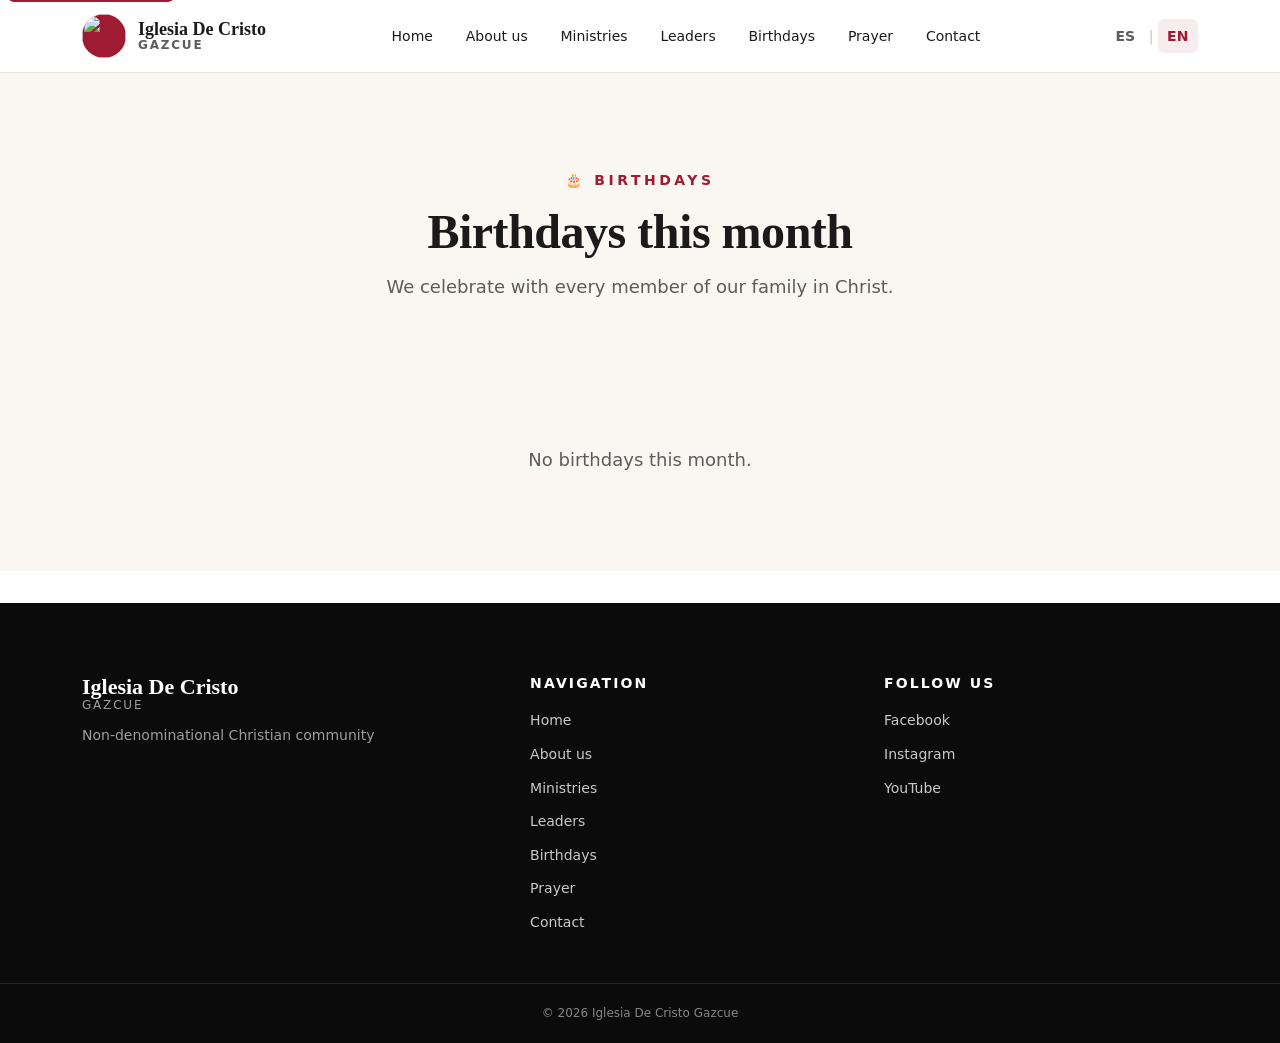
==== cumpleanos.html @ 8c30a108 "feat+fix: index simplificado con versículo, oración y encuentro; páginas nosotros y cumpleaños; camp" ====
<!DOCTYPE html>
<html lang="es">
<head>
  <meta charset="UTF-8">
  <meta name="viewport" content="width=device-width, initial-scale=1.0">
  <meta name="description" content="Cumpleaños del mes en la Iglesia De Cristo Gazcue.">
  <meta name="theme-color" content="#9E1B32">
  <meta name="referrer" content="strict-origin-when-cross-origin">
  <meta http-equiv="Content-Security-Policy" content="default-src 'self'; script-src 'self' https://identity.netlify.com; style-src 'self' https://fonts.googleapis.com; font-src 'self' https://fonts.gstatic.com; img-src 'self' data: https://www.gravatar.com; frame-src https://www.google.com; connect-src 'self' https://api.github.com https://raw.githubusercontent.com https://identity.netlify.com; form-action 'self' mailto:; base-uri 'self'; object-src 'none'; upgrade-insecure-requests">
  <meta name="robots" content="noindex, nofollow">

  <meta property="og:title" content="Cumpleaños del mes — Iglesia De Cristo Gazcue">
  <meta property="og:description" content="Celebramos con cada miembro de nuestra familia en Cristo.">
  <meta property="og:type" content="website">
  <meta property="og:locale" content="es_DO">

  <title>Cumpleaños del mes — Iglesia De Cristo Gazcue</title>

  <link rel="preconnect" href="https://fonts.googleapis.com">
  <link rel="preconnect" href="https://fonts.gstatic.com" crossorigin>
  <link rel="stylesheet" href="https://fonts.googleapis.com/css2?family=Inter:wght@400;500;600;700&family=Playfair+Display:wght@600;700&display=swap">

  <link rel="stylesheet" href="assets/css/styles.css">
</head>
<body>
  <a class="skip-link" href="#main" data-i18n="a11y.skip">Saltar al contenido</a>

  <header class="site-header" id="site-header">
    <div class="container header-inner">
      <a href="index.html" class="brand" aria-label="Iglesia De Cristo Gazcue — Inicio">
        <img src="assets/img/logo.png" alt="" class="brand-logo" id="brand-logo">
        <span class="brand-text">
          <span class="brand-line">Iglesia De Cristo</span>
          <span class="brand-sub">Gazcue</span>
        </span>
      </a>

      <nav class="site-nav" id="site-nav" aria-label="Navegación principal">
        <ul class="nav-list">
          <li><a href="index.html" data-i18n="nav.home">Inicio</a></li>
          <li><a href="nosotros.html" data-i18n="nav.about">Conócenos</a></li>
          <li><a href="ministerios.html" data-i18n="nav.ministries">Ministerios</a></li>
          <li><a href="lideres.html" data-i18n="nav.leaders">Líderes</a></li>
          <li><a href="cumpleanos.html" data-i18n="nav.birthdays">Cumpleaños</a></li>
          <li><a href="oracion.html" data-i18n="nav.prayer">Oración</a></li>
          <li><a href="index.html#contacto" data-i18n="nav.contact">Contacto</a></li>
        </ul>
      </nav>

      <div class="header-actions">
        <div class="lang-toggle" role="group" aria-label="Idioma">
          <button type="button" class="lang-btn is-active" data-lang="es" aria-pressed="true">ES</button>
          <span class="lang-sep" aria-hidden="true">|</span>
          <button type="button" class="lang-btn" data-lang="en" aria-pressed="false">EN</button>
        </div>
        <button class="nav-toggle" id="nav-toggle" aria-controls="site-nav" aria-expanded="false" aria-label="Abrir menú">
          <span></span><span></span><span></span>
        </button>
      </div>
    </div>
  </header>

  <main id="main">
    <section class="page-header bg-cream">
      <div class="container page-header-inner">
        <p class="page-eyebrow" data-i18n="cumpleanos.eyebrow">🎂 Cumpleaños</p>
        <h1 class="page-title" data-i18n="cumpleanos.title">Cumpleaños del mes</h1>
        <p class="page-subtitle" data-i18n="cumpleanos.lead">Celebramos con cada miembro de nuestra familia en Cristo.</p>
      </div>
    </section>

    <section class="page-body bg-cream">
      <div class="container">
        <div id="seccion-cumpleanos"></div>
      </div>
    </section>
  </main>

  <footer class="site-footer">
    <div class="container footer-inner">
      <div class="footer-brand">
        <span class="brand-text">
          <span class="brand-line">Iglesia De Cristo</span>
          <span class="brand-sub">Gazcue</span>
        </span>
        <p data-i18n="footer.tagline">Comunidad cristiana no denominacional</p>
      </div>
      <nav class="footer-nav" aria-label="Pie de página">
        <h4 data-i18n="footer.nav_title">Navegación</h4>
        <ul>
          <li><a href="index.html" data-i18n="nav.home">Inicio</a></li>
          <li><a href="nosotros.html" data-i18n="nav.about">Conócenos</a></li>
          <li><a href="ministerios.html" data-i18n="nav.ministries">Ministerios</a></li>
          <li><a href="lideres.html" data-i18n="nav.leaders">Líderes</a></li>
          <li><a href="cumpleanos.html" data-i18n="nav.birthdays">Cumpleaños</a></li>
          <li><a href="oracion.html" data-i18n="nav.prayer">Oración</a></li>
          <li><a href="index.html#contacto" data-i18n="nav.contact">Contacto</a></li>
        </ul>
      </nav>
      <div class="footer-social">
        <h4 data-i18n="footer.social_title">Síguenos</h4>
        <ul class="social-list">
          <li><a href="https://www.facebook.com/idcgazcue/" target="_blank" rel="noopener noreferrer" aria-label="Facebook">Facebook</a></li>
          <li><a href="https://www.instagram.com/idcgazcue/" target="_blank" rel="noopener noreferrer" aria-label="Instagram">Instagram</a></li>
          <li><a href="https://www.youtube.com/@iglesiadecristogazcue7163" target="_blank" rel="noopener noreferrer" aria-label="YouTube">YouTube</a></li>
        </ul>
      </div>
    </div>
    <div class="footer-bottom">
      <div class="container">
        <p>© <span id="year">2026</span> Iglesia De Cristo Gazcue</p>
      </div>
    </div>
  </footer>

  <script src="assets/js/i18n.js" defer></script>
  <script src="assets/js/main.js" defer></script>
  <script src="assets/js/contenido.js" defer></script>
  <script src="https://identity.netlify.com/v1/netlify-identity-widget.js"></script>
  <script src="assets/js/identity-init.js" defer></script>
</body>
</html>
---- assets/css/styles.css ----
/* ============================================================
   Iglesia De Cristo Gazcue — Hoja de estilos principal
   Paleta: borgoña corporativo + blanco + crema + grises
   Fuentes: Playfair Display (titulares) + Inter (cuerpo)
   ============================================================ */

/* -------- 1. Variables y tokens de diseño -------- */
:root {
  --color-primary: #9E1B32;
  --color-primary-dark: #7A1426;
  --color-primary-soft: rgba(158, 27, 50, 0.08);

  --color-bg: #FFFFFF;
  --color-bg-alt: #FAF6F1;
  --color-surface: #FFFFFF;

  --color-text: #1A1A1A;
  --color-text-muted: #5C5C5C;
  --color-border: #E8E2DB;
  --color-border-strong: #C9BFB3;

  --color-black: #0B0B0B;
  --color-white: #FFFFFF;

  --font-serif: "Playfair Display", Georgia, "Times New Roman", serif;
  --font-sans: "Inter", system-ui, -apple-system, Segoe UI, Roboto, Helvetica, Arial, sans-serif;

  --fs-xxs: 0.75rem;
  --fs-xs: 0.875rem;
  --fs-sm: 1rem;
  --fs-md: 1.125rem;
  --fs-lg: 1.375rem;
  --fs-xl: 1.75rem;
  --fs-2xl: 2.25rem;
  --fs-3xl: 3rem;
  --fs-4xl: 3.75rem;

  --radius-sm: 6px;
  --radius-md: 12px;
  --radius-lg: 20px;
  --radius-pill: 999px;

  --shadow-sm: 0 1px 2px rgba(0,0,0,0.05);
  --shadow-md: 0 10px 30px rgba(0,0,0,0.08);
  --shadow-lg: 0 20px 60px rgba(0,0,0,0.12);

  --transition: 200ms ease;

  --container-max: 1180px;
  --header-height: 72px;
}

/* -------- 2. Reset y base -------- */
*,
*::before,
*::after { box-sizing: border-box; }

html {
  scroll-behavior: smooth;
  scroll-padding-top: var(--header-height);
  -webkit-text-size-adjust: 100%;
}

body {
  margin: 0;
  font-family: var(--font-sans);
  font-size: var(--fs-sm);
  line-height: 1.6;
  color: var(--color-text);
  background: var(--color-bg);
  -webkit-font-smoothing: antialiased;
  -moz-osx-font-smoothing: grayscale;
}

img, picture, video, iframe, svg {
  max-width: 100%;
  display: block;
}

a {
  color: var(--color-primary);
  text-decoration: none;
  transition: color var(--transition);
}
a:hover { color: var(--color-primary-dark); }

button {
  font: inherit;
  cursor: pointer;
  background: none;
  border: 0;
  color: inherit;
}

h1, h2, h3, h4 {
  font-family: var(--font-serif);
  font-weight: 700;
  line-height: 1.2;
  margin: 0 0 0.5em;
  letter-spacing: -0.01em;
}

p { margin: 0 0 1em; }

:focus-visible {
  outline: 3px solid var(--color-primary);
  outline-offset: 2px;
  border-radius: 4px;
}

/* Skip link accesible */
.skip-link {
  position: absolute;
  top: -40px;
  left: 8px;
  background: var(--color-primary);
  color: var(--color-white);
  padding: 8px 14px;
  z-index: 100;
  border-radius: var(--radius-sm);
  font-weight: 600;
}
.skip-link:focus { top: 8px; color: var(--color-white); }

/* -------- 3. Utilidades -------- */
.container {
  width: 100%;
  max-width: var(--container-max);
  margin-inline: auto;
  padding-inline: clamp(1rem, 4vw, 2rem);
}

.btn {
  display: inline-flex;
  align-items: center;
  justify-content: center;
  gap: 0.5rem;
  padding: 0.875rem 1.75rem;
  border-radius: var(--radius-pill);
  font-family: var(--font-sans);
  font-weight: 600;
  font-size: var(--fs-sm);
  text-align: center;
  line-height: 1;
  transition: transform var(--transition), background var(--transition), color var(--transition), box-shadow var(--transition);
  border: 2px solid transparent;
  white-space: nowrap;
}
.btn:hover { transform: translateY(-1px); }
.btn:active { transform: translateY(0); }

.btn-primary {
  background: var(--color-primary);
  color: var(--color-white);
  box-shadow: var(--shadow-sm);
}
.btn-primary:hover {
  background: var(--color-primary-dark);
  color: var(--color-white);
  box-shadow: var(--shadow-md);
}

.btn-ghost {
  background: transparent;
  color: var(--color-primary);
  border-color: var(--color-primary);
}
.btn-ghost:hover {
  background: var(--color-primary);
  color: var(--color-white);
}

.btn-block {
  display: flex;
  width: 100%;
}

/* -------- 4. Header y navegación -------- */
.site-header {
  position: sticky;
  top: 0;
  z-index: 50;
  background: rgba(255, 255, 255, 0.92);
  backdrop-filter: saturate(180%) blur(12px);
  -webkit-backdrop-filter: saturate(180%) blur(12px);
  border-bottom: 1px solid var(--color-border);
}

.header-inner {
  display: flex;
  align-items: center;
  justify-content: space-between;
  gap: 1.5rem;
  min-height: var(--header-height);
}

.brand {
  display: inline-flex;
  align-items: center;
  gap: 0.75rem;
  color: var(--color-text);
  font-weight: 700;
}
.brand:hover { color: var(--color-primary); }

.brand-logo {
  width: 44px;
  height: 44px;
  border-radius: 50%;
  object-fit: cover;
  background: var(--color-primary);
  box-shadow: var(--shadow-sm);
}
.brand-logo.is-missing {
  background: var(--color-primary);
  position: relative;
}

.brand-text {
  display: inline-flex;
  flex-direction: column;
  line-height: 1.1;
}
.brand-line {
  font-family: var(--font-serif);
  font-size: var(--fs-md);
  font-weight: 700;
}
.brand-sub {
  font-family: var(--font-sans);
  font-size: var(--fs-xxs);
  letter-spacing: 0.15em;
  text-transform: uppercase;
  color: var(--color-text-muted);
}

.site-nav .nav-list {
  display: flex;
  gap: 0.25rem;
  list-style: none;
  padding: 0;
  margin: 0;
}
.site-nav a {
  display: inline-block;
  padding: 0.5rem 0.9rem;
  border-radius: var(--radius-sm);
  color: var(--color-text);
  font-weight: 500;
  font-size: var(--fs-xs);
}
.site-nav a:hover,
.site-nav a.is-active {
  background: var(--color-primary-soft);
  color: var(--color-primary);
}
.site-nav a.is-active { font-weight: 600; }

.header-actions {
  display: flex;
  align-items: center;
  gap: 1rem;
}

.lang-toggle {
  display: inline-flex;
  align-items: center;
  gap: 0.25rem;
  font-size: var(--fs-xs);
  color: var(--color-text-muted);
}
.lang-btn {
  padding: 0.35rem 0.6rem;
  border-radius: var(--radius-sm);
  font-weight: 600;
  color: var(--color-text-muted);
  transition: color var(--transition), background var(--transition);
}
.lang-btn:hover { color: var(--color-primary); }
.lang-btn.is-active {
  color: var(--color-primary);
  background: var(--color-primary-soft);
}
.lang-sep { color: var(--color-border-strong); }

.nav-toggle {
  display: none;
  width: 40px;
  height: 40px;
  border-radius: var(--radius-sm);
  flex-direction: column;
  justify-content: center;
  align-items: center;
  gap: 5px;
}
.nav-toggle span {
  display: block;
  width: 22px;
  height: 2px;
  background: var(--color-text);
  border-radius: 2px;
  transition: transform var(--transition), opacity var(--transition);
}
.nav-toggle[aria-expanded="true"] span:nth-child(1) { transform: translateY(7px) rotate(45deg); }
.nav-toggle[aria-expanded="true"] span:nth-child(2) { opacity: 0; }
.nav-toggle[aria-expanded="true"] span:nth-child(3) { transform: translateY(-7px) rotate(-45deg); }

/* -------- 5. Hero -------- */
.hero {
  position: relative;
  isolation: isolate;
  min-height: clamp(520px, 85vh, 760px);
  display: flex;
  align-items: center;
  color: var(--color-white);
  overflow: hidden;
}

.hero-bg {
  position: absolute;
  inset: 0;
  z-index: -2;
  background-image:
    linear-gradient(135deg, rgba(122, 20, 38, 0.75), rgba(26, 26, 26, 0.85)),
    url("../img/hero-culto.jpg");
  background-size: cover;
  background-position: center;
  background-repeat: no-repeat;
  background-color: var(--color-primary-dark);
}

.hero-overlay {
  position: absolute;
  inset: 0;
  z-index: -1;
  background: radial-gradient(ellipse at 20% 30%, rgba(158, 27, 50, 0.35), transparent 60%);
}

.hero-content {
  max-width: 760px;
  padding-block: 5rem;
}

.hero-eyebrow {
  display: inline-block;
  font-family: var(--font-sans);
  font-size: var(--fs-xs);
  font-weight: 600;
  letter-spacing: 0.3em;
  text-transform: uppercase;
  color: rgba(255, 255, 255, 0.85);
  padding: 0.4rem 0.9rem;
  border: 1px solid rgba(255, 255, 255, 0.35);
  border-radius: var(--radius-pill);
  margin-bottom: 1.25rem;
}

.hero-title {
  font-size: clamp(2.25rem, 5vw + 1rem, 4rem);
  color: var(--color-white);
  margin-bottom: 1rem;
  text-shadow: 0 4px 30px rgba(0, 0, 0, 0.25);
}

.hero-subtitle {
  font-size: clamp(1.05rem, 1.2vw + 0.75rem, 1.25rem);
  max-width: 58ch;
  color: rgba(255, 255, 255, 0.92);
  margin-bottom: 2rem;
}

.hero-cta {
  display: flex;
  flex-wrap: wrap;
  gap: 0.85rem;
  margin-bottom: 2rem;
}
.hero-cta .btn-ghost {
  color: var(--color-white);
  border-color: rgba(255, 255, 255, 0.6);
}
.hero-cta .btn-ghost:hover {
  background: var(--color-white);
  color: var(--color-primary);
  border-color: var(--color-white);
}

.hero-chip {
  display: inline-flex;
  align-items: center;
  gap: 0.5rem;
  padding: 0.55rem 1rem;
  background: rgba(255, 255, 255, 0.12);
  border: 1px solid rgba(255, 255, 255, 0.22);
  border-radius: var(--radius-pill);
  font-size: var(--fs-xs);
  font-weight: 500;
  color: var(--color-white);
  backdrop-filter: blur(8px);
  -webkit-backdrop-filter: blur(8px);
}
.hero-chip::before {
  content: "";
  width: 8px;
  height: 8px;
  border-radius: 50%;
  background: #4ade80;
  box-shadow: 0 0 0 4px rgba(74, 222, 128, 0.25);
  animation: pulse 2s ease-in-out infinite;
}

@keyframes pulse {
  0%, 100% { box-shadow: 0 0 0 4px rgba(74, 222, 128, 0.25); }
  50% { box-shadow: 0 0 0 8px rgba(74, 222, 128, 0.05); }
}

/* -------- 6. Secciones base -------- */
.section {
  padding-block: clamp(3.5rem, 8vw, 6rem);
}
.section:nth-of-type(even) {
  background: var(--color-bg-alt);
}

.section-head {
  max-width: 720px;
  margin-inline: auto;
  margin-bottom: clamp(2rem, 4vw, 3rem);
  text-align: center;
}

.section-eyebrow {
  font-size: var(--fs-xs);
  font-weight: 600;
  letter-spacing: 0.25em;
  text-transform: uppercase;
  color: var(--color-primary);
  margin-bottom: 0.75rem;
}

.section-title {
  font-size: clamp(1.75rem, 3vw + 1rem, 2.75rem);
  color: var(--color-text);
  margin-bottom: 0.75rem;
}

.section-lead {
  font-size: var(--fs-md);
  color: var(--color-text-muted);
  max-width: 60ch;
  margin-inline: auto;
}

/* -------- 7. Footer -------- */
.site-footer {
  background: var(--color-black);
  color: rgba(255, 255, 255, 0.78);
  padding-top: clamp(3rem, 6vw, 4.5rem);
  margin-top: 2rem;
}

.footer-inner {
  display: grid;
  gap: 2.5rem;
  grid-template-columns: 1.3fr 1fr 1fr;
  padding-bottom: 3rem;
}

.footer-brand .brand-text { color: var(--color-white); }
.footer-brand .brand-line { font-size: var(--fs-lg); }
.footer-brand .brand-sub { color: rgba(255, 255, 255, 0.6); }
.footer-brand p {
  margin-top: 0.75rem;
  font-size: var(--fs-xs);
  color: rgba(255, 255, 255, 0.6);
  max-width: 34ch;
}

.site-footer h4 {
  font-family: var(--font-sans);
  font-size: var(--fs-xs);
  font-weight: 600;
  letter-spacing: 0.15em;
  text-transform: uppercase;
  color: var(--color-white);
  margin-bottom: 1rem;
}

.site-footer ul {
  list-style: none;
  padding: 0;
  margin: 0;
  display: flex;
  flex-direction: column;
  gap: 0.5rem;
}

.site-footer a {
  color: rgba(255, 255, 255, 0.78);
  font-size: var(--fs-xs);
}
.site-footer a:hover { color: var(--color-white); }

.footer-bottom {
  border-top: 1px solid rgba(255, 255, 255, 0.1);
  padding-block: 1.25rem;
}
.footer-bottom p {
  margin: 0;
  font-size: var(--fs-xxs);
  color: rgba(255, 255, 255, 0.5);
  text-align: center;
}

/* -------- 9. Sección: Horarios -------- */
.schedule-grid {
  display: grid;
  gap: 1.5rem;
  grid-template-columns: repeat(auto-fit, minmax(280px, 1fr));
  max-width: 840px;
  margin-inline: auto;
}

.schedule-card {
  background: var(--color-surface);
  border: 1px solid var(--color-border);
  border-radius: var(--radius-lg);
  padding: 2rem;
  text-align: center;
  box-shadow: var(--shadow-sm);
  display: flex;
  flex-direction: column;
  gap: 0.5rem;
  transition: transform var(--transition), box-shadow var(--transition), border-color var(--transition);
}
.schedule-card:hover {
  transform: translateY(-4px);
  box-shadow: var(--shadow-md);
  border-color: rgba(158, 27, 50, 0.3);
}

.schedule-day {
  font-family: var(--font-serif);
  font-size: var(--fs-xl);
  font-weight: 700;
  color: var(--color-primary);
  margin: 0;
}
.schedule-time {
  font-size: var(--fs-lg);
  font-weight: 600;
  color: var(--color-text);
  margin: 0;
}
.schedule-type {
  color: var(--color-text-muted);
  margin: 0 0 1.25rem;
  font-size: var(--fs-xs);
  letter-spacing: 0.03em;
}

/* -------- 10. Sección: Nosotros -------- */
.about-grid {
  display: grid;
  gap: 1.5rem;
  grid-template-columns: repeat(auto-fit, minmax(260px, 1fr));
}

.about-card {
  background: var(--color-surface);
  border: 1px solid var(--color-border);
  border-radius: var(--radius-md);
  padding: 2rem;
  position: relative;
  transition: transform var(--transition), box-shadow var(--transition);
}
.about-card::before {
  content: "";
  position: absolute;
  top: 0;
  left: 2rem;
  width: 40px;
  height: 3px;
  background: var(--color-primary);
  border-radius: 0 0 3px 3px;
}
.about-card:hover {
  transform: translateY(-2px);
  box-shadow: var(--shadow-md);
}
.about-card h3 {
  font-size: var(--fs-lg);
  margin-bottom: 0.75rem;
  color: var(--color-text);
}
.about-card p {
  color: var(--color-text-muted);
  margin: 0;
  font-size: var(--fs-sm);
}
.about-card em {
  font-style: normal;
  color: var(--color-primary);
  font-size: var(--fs-xs);
  font-weight: 600;
}

/* -------- 11. Sección: Ministerios -------- */
.ministry-grid {
  display: grid;
  gap: 1.5rem;
  grid-template-columns: repeat(auto-fit, minmax(260px, 1fr));
}

.ministry-card {
  display: flex;
  flex-direction: column;
  gap: 0.75rem;
  background: var(--color-surface);
  border: 1px solid var(--color-border);
  border-radius: var(--radius-md);
  padding: 2rem;
  color: var(--color-text);
  position: relative;
  overflow: hidden;
  transition: transform var(--transition), box-shadow var(--transition), border-color var(--transition);
}
.ministry-card::after {
  content: "";
  position: absolute;
  left: 0;
  top: 0;
  bottom: 0;
  width: 4px;
  background: var(--color-primary);
  transform: scaleY(0);
  transform-origin: bottom;
  transition: transform var(--transition);
}
.ministry-card:not(.ministry-card-placeholder):hover {
  transform: translateY(-4px);
  box-shadow: var(--shadow-md);
  border-color: rgba(158, 27, 50, 0.3);
  color: var(--color-text);
}
.ministry-card:not(.ministry-card-placeholder):hover::after {
  transform: scaleY(1);
}

.ministry-card h3 {
  font-size: var(--fs-lg);
  margin-bottom: 0;
}
.ministry-card p {
  color: var(--color-text-muted);
  margin: 0;
  font-size: var(--fs-sm);
  flex: 1;
}

.card-link {
  margin-top: 0.5rem;
  color: var(--color-primary);
  font-weight: 600;
  font-size: var(--fs-xs);
  letter-spacing: 0.05em;
  display: inline-block;
  transition: transform var(--transition);
}
.ministry-card:hover .card-link { transform: translateX(4px); }

.card-leader {
  margin-top: 0.75rem;
  padding-top: 0.75rem;
  border-top: 1px solid var(--color-border);
  font-size: var(--fs-xxs);
  font-weight: 600;
  letter-spacing: 0.06em;
  text-transform: uppercase;
  color: var(--color-primary);
}

.ministry-card-feature {
  background: linear-gradient(135deg, var(--color-primary) 0%, var(--color-primary-dark) 100%);
  border-color: transparent;
  color: var(--color-white);
}
.ministry-card-feature h3 { color: var(--color-white); }
.ministry-card-feature p { color: rgba(255, 255, 255, 0.9); }

.ministry-card-placeholder {
  background: transparent;
  border-style: dashed;
  border-color: var(--color-border-strong);
  color: var(--color-text-muted);
}
.ministry-card-placeholder h3 { color: var(--color-text-muted); }

/* -------- 12. Sección: Contenido (videos) -------- */
.content-cta {
  display: flex;
  justify-content: center;
}

/* -------- 13. Sección: Líderes -------- */
.leader-grid {
  display: grid;
  gap: 2rem;
  grid-template-columns: repeat(auto-fit, minmax(220px, 1fr));
  max-width: 960px;
  margin-inline: auto;
}

.leader-card {
  text-align: center;
  padding: 1rem;
}

.leader-photo {
  width: 160px;
  height: 160px;
  border-radius: 50%;
  margin: 0 auto 1rem;
  background: var(--color-border);
  border: 4px solid var(--color-surface);
  box-shadow: var(--shadow-sm);
  position: relative;
  overflow: hidden;
  object-fit: cover;
  display: block;
}
.placeholder-photo {
  background:
    radial-gradient(circle at 50% 40%, rgba(255,255,255,0.3), transparent 60%),
    linear-gradient(135deg, var(--color-primary), var(--color-primary-dark));
}
.placeholder-photo::after {
  content: "";
  position: absolute;
  inset: 0;
  background: url("data:image/svg+xml;utf8,<svg xmlns='http://www.w3.org/2000/svg' viewBox='0 0 24 24' fill='%23ffffff' opacity='0.7'><path d='M12 12c2.7 0 5-2.3 5-5s-2.3-5-5-5-5 2.3-5 5 2.3 5 5 5zm0 2c-3.3 0-10 1.7-10 5v3h20v-3c0-3.3-6.7-5-10-5z'/></svg>") center/55% no-repeat;
}

.leader-card h3 {
  font-size: var(--fs-md);
  margin-bottom: 0.25rem;
}
.leader-card p { margin: 0; }
.leader-role {
  color: var(--color-primary);
  font-size: var(--fs-xxs);
  letter-spacing: 0.12em;
  text-transform: uppercase;
  font-weight: 700;
}
.leader-area {
  color: var(--color-text-muted);
  font-size: var(--fs-xs);
  margin-top: 0.25rem !important;
  line-height: 1.4;
}

/* -------- 14. Sección: Ubicación -------- */
.location-grid {
  display: grid;
  gap: 2rem;
  grid-template-columns: minmax(260px, 1fr) 2fr;
  align-items: stretch;
}

.location-info {
  background: var(--color-surface);
  border: 1px solid var(--color-border);
  border-radius: var(--radius-md);
  padding: 2rem;
  display: flex;
  flex-direction: column;
  justify-content: center;
  gap: 1.25rem;
}

.location-address {
  font-size: var(--fs-md);
  line-height: 1.6;
  margin: 0;
}
.location-address strong {
  display: block;
  font-family: var(--font-serif);
  font-size: var(--fs-lg);
  color: var(--color-primary);
  margin-bottom: 0.25rem;
}

.location-map {
  border-radius: var(--radius-md);
  overflow: hidden;
  border: 1px solid var(--color-border);
  min-height: 360px;
  box-shadow: var(--shadow-sm);
}
.location-map iframe {
  width: 100%;
  height: 100%;
  min-height: 360px;
  border: 0;
  display: block;
}

/* -------- 15. Sección: Contacto (formulario) -------- */
.contact-wrap { max-width: 640px; }

.contact-form {
  display: flex;
  flex-direction: column;
  gap: 1.25rem;
  background: var(--color-surface);
  border: 1px solid var(--color-border);
  border-radius: var(--radius-lg);
  padding: clamp(1.5rem, 3vw, 2.5rem);
  box-shadow: var(--shadow-sm);
}

.form-row {
  display: flex;
  flex-direction: column;
  gap: 0.4rem;
}

.form-row label {
  font-size: var(--fs-xs);
  font-weight: 600;
  color: var(--color-text);
  letter-spacing: 0.03em;
  display: inline-flex;
  align-items: baseline;
  gap: 0.4rem;
}

.label-optional {
  font-weight: 400;
  color: var(--color-text-muted);
  text-transform: none;
  letter-spacing: 0;
  font-size: var(--fs-xxs);
}

.form-row input,
.form-row select,
.form-row textarea {
  font: inherit;
  font-size: var(--fs-sm);
  padding: 0.8rem 1rem;
  border: 1px solid var(--color-border);
  border-radius: var(--radius-sm);
  background: var(--color-bg);
  color: var(--color-text);
  width: 100%;
  transition: border-color var(--transition), box-shadow var(--transition), background var(--transition);
}

.form-row textarea {
  resize: vertical;
  min-height: 120px;
}

.form-row input:focus,
.form-row select:focus,
.form-row textarea:focus {
  outline: none;
  border-color: var(--color-primary);
  box-shadow: 0 0 0 3px var(--color-primary-soft);
}

.form-row input[aria-invalid="true"],
.form-row select[aria-invalid="true"],
.form-row textarea[aria-invalid="true"] {
  border-color: var(--color-primary);
  background: rgba(158, 27, 50, 0.04);
}

.form-note {
  font-size: var(--fs-xxs);
  color: var(--color-text-muted);
  margin: 0;
  text-align: center;
}

.form-status {
  margin: 0;
  font-size: var(--fs-xs);
  text-align: center;
  min-height: 1.2em;
}
.form-status.is-success { color: #16a34a; }
.form-status.is-error { color: var(--color-primary); }

/* -------- 16. Sección: Preguntas frecuentes (FAQ form) -------- */
.faq-wrap {
  max-width: 720px;
}

.faq-examples {
  margin-bottom: 2rem;
  text-align: center;
}

.faq-examples-label {
  font-size: var(--fs-xs);
  font-weight: 600;
  color: var(--color-text-muted);
  letter-spacing: 0.08em;
  text-transform: uppercase;
  margin-bottom: 0.75rem;
}

.faq-chips {
  display: flex;
  flex-wrap: wrap;
  justify-content: center;
  gap: 0.5rem;
}

.faq-chip {
  padding: 0.55rem 1rem;
  border-radius: var(--radius-pill);
  background: var(--color-surface);
  border: 1px solid var(--color-border);
  color: var(--color-text);
  font-size: var(--fs-xs);
  font-weight: 500;
  transition: background var(--transition), color var(--transition), border-color var(--transition), transform var(--transition);
}
.faq-chip:hover {
  background: var(--color-primary-soft);
  border-color: var(--color-primary);
  color: var(--color-primary);
}
.faq-chip:active { transform: scale(0.97); }

.faq-form {
  display: flex;
  flex-direction: column;
  gap: 1.25rem;
  background: var(--color-surface);
  border: 1px solid var(--color-border);
  border-radius: var(--radius-lg);
  padding: clamp(1.5rem, 3vw, 2.5rem);
  box-shadow: var(--shadow-sm);
}

.form-row-radio {
  border: 0;
  padding: 0;
  margin: 0;
}
.form-row-radio legend {
  font-size: var(--fs-xs);
  font-weight: 600;
  color: var(--color-text);
  letter-spacing: 0.03em;
  margin-bottom: 0.6rem;
  padding: 0;
}

.radio-group {
  display: flex;
  flex-wrap: wrap;
  gap: 0.5rem;
}

.radio-label {
  display: inline-flex;
  align-items: center;
  gap: 0.5rem;
  flex: 1 1 160px;
  padding: 0.75rem 1rem;
  border: 1px solid var(--color-border);
  border-radius: var(--radius-md);
  background: var(--color-bg);
  cursor: pointer;
  font-size: var(--fs-sm);
  transition: border-color var(--transition), background var(--transition), color var(--transition);
}
.radio-label:hover { border-color: var(--color-primary); }
.radio-label input { accent-color: var(--color-primary); margin: 0; }
.radio-label:has(input:checked) {
  border-color: var(--color-primary);
  background: var(--color-primary-soft);
  color: var(--color-primary);
  font-weight: 600;
}

.contact-field[hidden] { display: none; }

/* Honeypot anti-spam: fuera de viewport, oculto a usuarios reales */
.hp {
  position: absolute !important;
  left: -10000px !important;
  top: auto !important;
  width: 1px !important;
  height: 1px !important;
  overflow: hidden !important;
}

/* -------- 17. Sección: Lectura de la semana -------- */
.section-reading { background: var(--color-bg-alt); }

.reading-card {
  max-width: 760px;
  margin-inline: auto;
  text-align: center;
  padding: clamp(1rem, 2vw, 1.5rem);
}

.reading-verse {
  font-family: var(--font-serif);
  font-size: 1.5rem;
  line-height: 1.5;
  margin: 0 0 1rem;
  color: var(--color-text);
  font-weight: 600;
  quotes: "\201C" "\201D" "\2018" "\2019";
}
.reading-verse::before { content: open-quote; color: var(--color-primary); margin-right: 0.1em; }
.reading-verse::after { content: close-quote; color: var(--color-primary); margin-left: 0.1em; }

.reading-reference {
  font-family: var(--font-sans);
  color: var(--color-primary);
  font-weight: 600;
  letter-spacing: 0.06em;
  margin: 0 0 1.5rem;
  text-transform: uppercase;
  font-size: var(--fs-xs);
}

.reading-reflection {
  font-family: var(--font-sans);
  font-size: var(--fs-md);
  color: var(--color-text-muted);
  max-width: 680px;
  margin: 0 auto;
  line-height: 1.7;
}

.reading-loading,
.reading-error {
  text-align: center;
  color: var(--color-text-muted);
  font-size: var(--fs-sm);
  margin: 0;
}

/* -------- 18. Sección: Anuncios y eventos -------- */
.section-announcements { background: var(--color-bg); }

.announcement-grid {
  display: grid;
  gap: 1.5rem;
  grid-template-columns: 1fr;
}
@media (min-width: 600px) {
  .announcement-grid { grid-template-columns: repeat(2, 1fr); }
}
@media (min-width: 960px) {
  .announcement-grid { grid-template-columns: repeat(3, 1fr); }
}

.ann-card {
  display: flex;
  flex-direction: column;
  gap: 0.75rem;
  background: var(--color-surface);
  border: 1px solid var(--color-border);
  border-radius: var(--radius-md);
  padding: 1.5rem;
  transition: transform var(--transition), box-shadow var(--transition);
}
.ann-card:hover {
  transform: translateY(-4px);
  box-shadow: var(--shadow-md);
}

.ann-badge {
  align-self: flex-start;
  padding: 0.3rem 0.8rem;
  border-radius: var(--radius-pill);
  font-size: var(--fs-xxs);
  font-weight: 700;
  letter-spacing: 0.08em;
  text-transform: uppercase;
  color: var(--color-white);
}
.ann-badge-evento { background: #9E1B32; }
.ann-badge-semanal { background: #1B5E9E; }
.ann-badge-mensual { background: #1B7A3E; }

.ann-title {
  font-family: var(--font-serif);
  font-size: var(--fs-lg);
  font-weight: 700;
  margin: 0;
  color: var(--color-text);
}

.ann-date {
  display: block;
  font-size: var(--fs-xs);
  color: var(--color-text-muted);
  font-weight: 500;
}

.ann-desc {
  font-size: var(--fs-sm);
  color: var(--color-text-muted);
  margin: 0;
  flex: 1;
}

.ann-empty,
.ann-loading {
  grid-column: 1 / -1;
  text-align: center;
  color: var(--color-text-muted);
  font-size: var(--fs-sm);
  margin: 0;
}

/* -------- 19. Sección: Petición de oración -------- */
.section-prayer { background: var(--color-bg); }
.prayer-wrap { max-width: 640px; }

.prayer-form {
  display: flex;
  flex-direction: column;
  gap: 1.25rem;
  background: var(--color-surface);
  border: 1px solid var(--color-border);
  border-radius: var(--radius-lg);
  padding: clamp(1.5rem, 3vw, 2.5rem);
  box-shadow: var(--shadow-sm);
}

.checkbox-label {
  display: inline-flex;
  align-items: center;
  gap: 0.6rem;
  font-size: var(--fs-sm);
  color: var(--color-text);
  cursor: pointer;
  user-select: none;
}
.checkbox-label input[type="checkbox"] {
  accent-color: var(--color-primary);
  margin: 0;
  width: 18px;
  height: 18px;
}

.char-counter {
  margin: 0.35rem 0 0;
  font-size: var(--fs-xxs);
  color: var(--color-text-muted);
  text-align: right;
}

/* -------- 20. Encabezado de subpágina (sin hero) -------- */
.page-header {
  padding-block: clamp(4rem, 8vw, 6rem) clamp(2rem, 4vw, 3rem);
  text-align: center;
  background: var(--color-bg);
}
.page-header.bg-cream { background: var(--color-bg-alt); }

.page-header-inner {
  max-width: 720px;
  margin: 0 auto;
}

.page-eyebrow {
  font-size: var(--fs-xs);
  font-weight: 600;
  letter-spacing: 0.25em;
  text-transform: uppercase;
  color: var(--color-primary);
  margin: 0 0 0.75rem;
}

.page-title {
  font-family: var(--font-serif);
  font-size: clamp(2rem, 4vw + 0.5rem, 3rem);
  margin: 0 0 0.75rem;
  color: var(--color-text);
}

.page-subtitle {
  font-size: var(--fs-md);
  color: var(--color-text-muted);
  max-width: 60ch;
  margin: 0 auto;
  line-height: 1.6;
}

.page-verse {
  font-family: var(--font-serif);
  font-size: 1.15rem;
  font-style: italic;
  font-weight: 500;
  color: var(--color-text);
  margin: 1.5rem 0 0;
  line-height: 1.6;
}
.page-verse-ref {
  display: block;
  font-family: var(--font-sans);
  font-style: normal;
  font-size: var(--fs-xs);
  font-weight: 600;
  color: var(--color-primary);
  letter-spacing: 0.05em;
  text-transform: uppercase;
  margin-top: 0.75rem;
}

/* Cuerpo de subpágina */
.page-body {
  padding-block: clamp(2rem, 5vw, 4rem);
  background: var(--color-bg);
}
.page-body.bg-cream { background: var(--color-bg-alt); }
.page-body + .page-body { padding-top: 0; }

/* Necesidades de oración (oracion.html) */
.prayer-needs {
  max-width: 640px;
  margin: 0 auto;
  padding: clamp(1.5rem, 3vw, 2.5rem);
  background: var(--color-surface);
  border: 1px solid var(--color-border);
  border-left: 4px solid var(--color-primary);
  border-radius: var(--radius-lg);
  box-shadow: var(--shadow-sm);
}
.prayer-needs h2 {
  font-family: var(--font-serif);
  font-size: var(--fs-xl);
  text-align: center;
  margin: 0 0 1.25rem;
}
.prayer-needs-list {
  list-style: none;
  padding: 0;
  margin: 0;
  display: flex;
  flex-direction: column;
  gap: 0.85rem;
}
.prayer-needs-list li {
  padding: 0.5rem 0 0.5rem 1rem;
  border-left: 3px solid var(--color-primary);
  color: var(--color-text);
  font-size: var(--fs-md);
  line-height: 1.55;
  background: rgba(158, 27, 50, 0.03);
  border-radius: 0 var(--radius-sm) var(--radius-sm) 0;
}
.prayer-needs-list li.empty-msg {
  border-left-color: var(--color-border-strong);
  font-style: italic;
  background: transparent;
}
.prayer-needs-footnote {
  text-align: center;
  margin: 1.5rem 0 0;
  font-size: var(--fs-xs);
  color: var(--color-text-muted);
  font-style: italic;
}

/* CTA "Ver todos los ministerios" en index */
.ministries-cta {
  display: flex;
  justify-content: center;
  margin-top: 2rem;
}

/* -------- 22. Sección Cumpleaños del mes (driven por CMS) -------- */
.section-birthdays { background: var(--color-bg-alt); }

.cumpleanos-grid {
  display: grid;
  grid-template-columns: repeat(2, 1fr);
  gap: 1.5rem;
}
@media (min-width: 600px) {
  .cumpleanos-grid { grid-template-columns: repeat(3, 1fr); }
}
@media (min-width: 960px) {
  .cumpleanos-grid { grid-template-columns: repeat(4, 1fr); }
}

.cumpleanos-card {
  text-align: center;
  padding: 1.5rem 1rem;
  background: var(--color-surface);
  border-radius: var(--radius-md);
  box-shadow: 0 2px 8px rgba(0, 0, 0, 0.08);
  transition: transform var(--transition), box-shadow var(--transition);
}
.cumpleanos-card:hover {
  transform: translateY(-2px);
  box-shadow: var(--shadow-md);
}

.cumpleanos-foto {
  width: 100px;
  height: 100px;
  border-radius: 50%;
  object-fit: cover;
  border: 3px solid #9E1B32;
  display: block;
  margin: 0 auto 0.75rem;
}

.cumpleanos-emoji {
  font-size: 3.5rem;
  display: block;
  margin: 0 auto 0.75rem;
  line-height: 1;
}

.cumpleanos-nombre {
  font-family: var(--font-serif);
  font-weight: 700;
  margin: 0 0 0.25rem;
  font-size: var(--fs-md);
  color: var(--color-text);
}

.cumpleanos-fecha {
  color: #9E1B32;
  font-size: 0.9rem;
  margin: 0;
  font-weight: 500;
}

.cumpleanos-vacio {
  text-align: center;
  color: var(--color-text-muted);
  font-size: var(--fs-md);
  padding: 2rem 0;
  margin: 0;
}

/* Lista de necesidades de oración (driven por CMS) */
.oracion-lista {
  list-style: none;
  padding: 0;
  margin: 0;
  display: flex;
  flex-direction: column;
  gap: 0.75rem;
}
.oracion-lista li {
  padding: 0.85rem 1rem;
  border-left: 4px solid #9E1B32;
  background: #FAF6F1;
  border-radius: 0 var(--radius-sm) var(--radius-sm) 0;
  color: var(--color-text);
  line-height: 1.5;
}

/* Versículo de la semana (driven por CMS) */
.lectura-versiculo {
  font-family: var(--font-serif);
  font-size: 1.5rem;
  text-align: center;
  margin: 0 auto 1rem;
  max-width: 680px;
  line-height: 1.5;
  color: var(--color-text);
  quotes: "“" "”";
}
.lectura-versiculo::before { content: open-quote; color: var(--color-primary); margin-right: 0.1em; }
.lectura-versiculo::after { content: close-quote; color: var(--color-primary); margin-left: 0.1em; }

.lectura-referencia {
  display: block;
  color: #9E1B32;
  text-align: center;
  font-style: normal;
  font-weight: 600;
  letter-spacing: 0.05em;
  text-transform: uppercase;
  font-size: var(--fs-xs);
  margin-bottom: 1rem;
}

.lectura-reflexion {
  font-size: var(--fs-md);
  color: var(--color-text-muted);
  max-width: 680px;
  margin: 0 auto;
  line-height: 1.7;
  text-align: center;
}

/* Grid de anuncios (driven por CMS) */
.anuncios-grid {
  display: grid;
  grid-template-columns: 1fr;
  gap: 1.5rem;
}
@media (min-width: 600px) {
  .anuncios-grid { grid-template-columns: repeat(2, 1fr); }
}
@media (min-width: 960px) {
  .anuncios-grid { grid-template-columns: repeat(3, 1fr); }
}

.anuncio-card {
  padding: 1.5rem;
  border-radius: var(--radius-md);
  box-shadow: 0 2px 8px rgba(0, 0, 0, 0.08);
  background: var(--color-surface);
  display: flex;
  flex-direction: column;
  gap: 0.75rem;
}

.anuncio-badge {
  color: var(--color-white);
  font-size: 0.75rem;
  font-weight: 600;
  padding: 0.25rem 0.75rem;
  border-radius: var(--radius-pill);
  display: inline-block;
  align-self: flex-start;
  text-transform: capitalize;
  letter-spacing: 0.04em;
}

.anuncio-titulo {
  font-family: var(--font-serif);
  font-size: var(--fs-lg);
  margin: 0;
  color: var(--color-text);
}

.anuncio-desc {
  margin: 0;
  color: var(--color-text-muted);
  font-size: var(--fs-sm);
  line-height: 1.55;
}

/* CTA dentro de sección oración en index */
.oracion-cta {
  display: flex;
  justify-content: center;
  margin-top: 1.75rem;
}

/* Ocultar widget de Netlify Identity en páginas públicas:
   el panel /admin/ tiene su propia HTML sin styles.css. */
[data-netlify-identity-button],
.netlify-identity-widget-overlay {
  display: none !important;
}

/* Mensaje genérico de estado vacío (legacy, conservado por si reaparece) */
.empty-msg {
  grid-column: 1 / -1;
  text-align: center;
  color: var(--color-text-muted);
  font-size: var(--fs-sm);
  margin: 0;
  padding: 1.5rem 0;
}

/* -------- 21. Boletín "Esta semana" (driven por CMS) -------- */
.section-bulletin { background: var(--color-bg-alt); }

.bulletin-grid {
  display: grid;
  gap: 1.5rem;
  grid-template-columns: 1fr;
}
@media (min-width: 720px) {
  .bulletin-grid { grid-template-columns: repeat(2, 1fr); }
}
@media (min-width: 960px) {
  .bulletin-grid { grid-template-columns: repeat(3, 1fr); }
}

.bulletin-card {
  background: var(--color-surface);
  border: 1px solid var(--color-border);
  border-radius: var(--radius-md);
  padding: 1.5rem;
  display: flex;
  flex-direction: column;
  gap: 0.75rem;
}
.bulletin-card[hidden] { display: none; }

.bulletin-card-title {
  font-family: var(--font-serif);
  font-size: var(--fs-md);
  margin: 0;
  color: var(--color-primary);
  border-bottom: 1px solid var(--color-border);
  padding-bottom: 0.6rem;
}

/* Reading dentro del bulletin: tipografía más compacta */
.bulletin-card .reading-card { padding: 0; max-width: none; text-align: left; }
.bulletin-card .reading-verse { font-size: 1.05rem; margin: 0 0 0.5rem; }
.bulletin-card .reading-verse::before,
.bulletin-card .reading-verse::after { display: none; }
.bulletin-card .reading-reference { font-size: var(--fs-xxs); margin: 0 0 0.75rem; }
.bulletin-card .reading-reflection { font-size: var(--fs-sm); line-height: 1.6; }

/* Announcement-list dentro del bulletin: vertical compacto */
.announcement-list {
  display: flex;
  flex-direction: column;
  gap: 0.85rem;
}
.announcement-list .ann-card {
  padding: 0.85rem 1rem;
  border-radius: var(--radius-sm);
  background: var(--color-bg);
  border-color: var(--color-border);
  gap: 0.45rem;
}
.announcement-list .ann-title { font-size: var(--fs-sm); }
.announcement-list .ann-desc { font-size: var(--fs-xs); }
.announcement-list .ann-date { font-size: var(--fs-xxs); }

/* Lista de cumpleaños */
.birthday-list {
  list-style: none;
  padding: 0;
  margin: 0;
  display: flex;
  flex-direction: column;
  gap: 0.5rem;
}
.birthday-item {
  display: flex;
  align-items: baseline;
  gap: 0.8rem;
  font-size: var(--fs-sm);
  color: var(--color-text);
}
.birthday-day {
  display: inline-flex;
  align-items: center;
  justify-content: center;
  min-width: 2rem;
  height: 2rem;
  border-radius: 50%;
  background: var(--color-primary-soft);
  color: var(--color-primary);
  font-weight: 700;
  font-size: var(--fs-xs);
}
.birthday-name { flex: 1; }

/* -------- 8. Responsive (mobile-first ajustes) -------- */
@media (max-width: 960px) {
  .site-nav {
    position: fixed;
    inset: var(--header-height) 0 0 0;
    background: var(--color-white);
    transform: translateX(100%);
    transition: transform 300ms ease;
    padding: 2rem clamp(1rem, 4vw, 2rem);
    border-top: 1px solid var(--color-border);
    overflow-y: auto;
  }
  .site-nav.is-open { transform: translateX(0); }
  .site-nav .nav-list {
    flex-direction: column;
    gap: 0.25rem;
  }
  .site-nav a {
    display: block;
    padding: 0.9rem 1rem;
    font-size: var(--fs-md);
    border-radius: var(--radius-md);
  }
  .nav-toggle { display: inline-flex; }
}

@media (max-width: 720px) {
  :root { --header-height: 64px; }

  .brand-sub { display: none; }

  .footer-inner {
    grid-template-columns: 1fr;
    gap: 2rem;
  }

  .hero-cta { flex-direction: column; align-items: stretch; }
  .hero-cta .btn { width: 100%; }

  .location-grid { grid-template-columns: 1fr; }
  .location-map,
  .location-map iframe { min-height: 280px; }

  .tabs {
    justify-content: flex-start;
    flex-wrap: nowrap;
    overflow-x: auto;
    -webkit-overflow-scrolling: touch;
  }
  .tab { white-space: nowrap; flex-shrink: 0; }

  .about-card::before { left: 1.5rem; }
  .about-card,
  .ministry-card,
  .schedule-card { padding: 1.75rem; }
}

@media (prefers-reduced-motion: reduce) {
  *, *::before, *::after {
    animation-duration: 0.001ms !important;
    animation-iteration-count: 1 !important;
    transition-duration: 0.001ms !important;
    scroll-behavior: auto !important;
  }
}
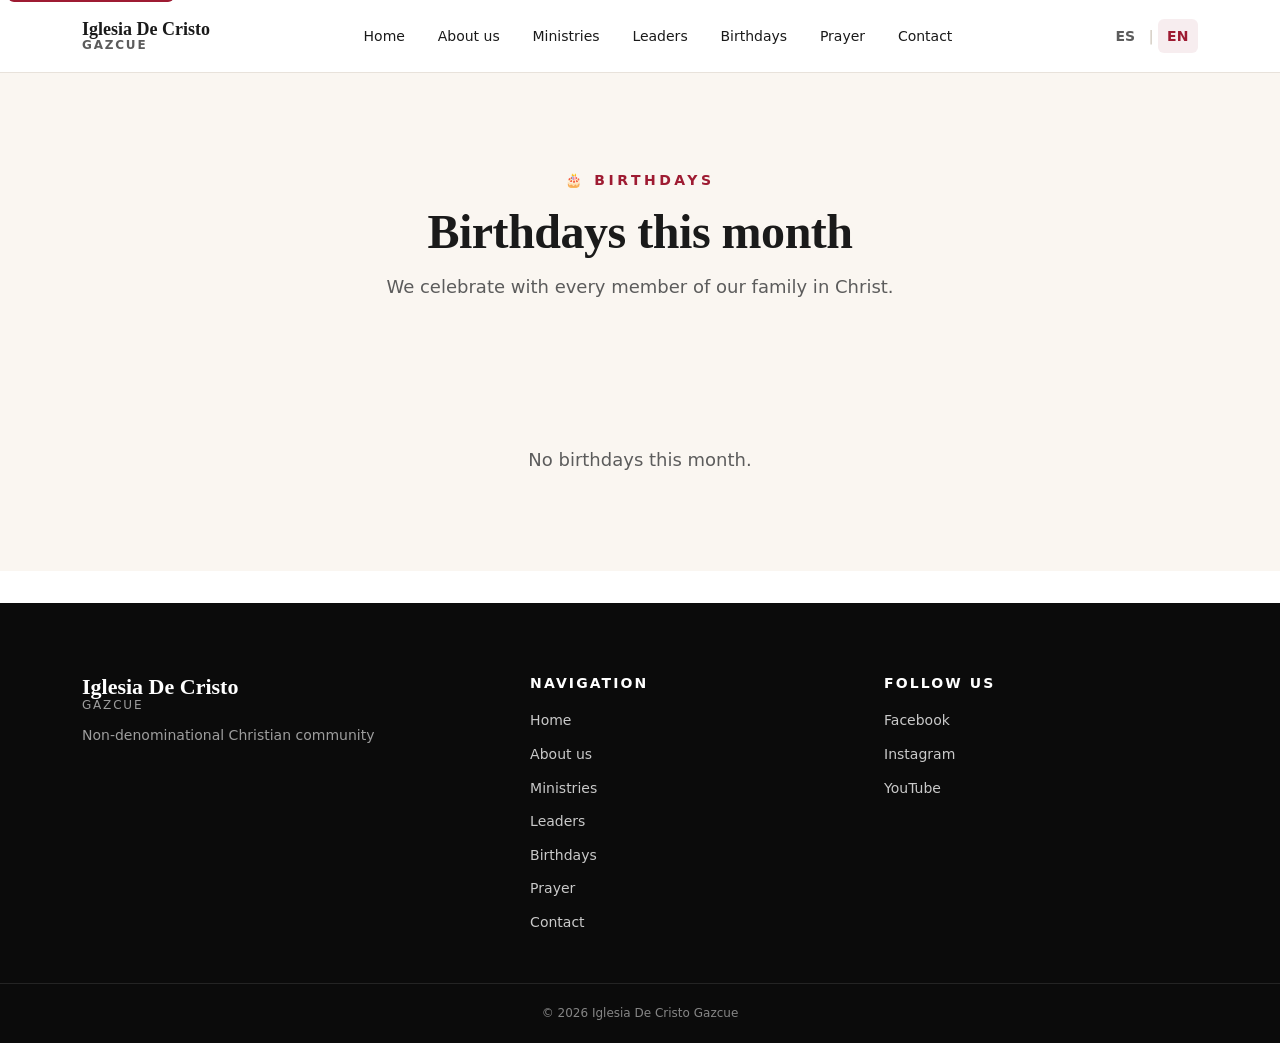
==== commit a59d7d10: "fix: contenido carga desde mismo origen, sin widget Identity, sin imágenes faltantes La consola del " ====
--- a/cumpleanos.html
+++ b/cumpleanos.html
@@ -6,7 +6,7 @@
   <meta name="description" content="Cumpleaños del mes en la Iglesia De Cristo Gazcue.">
   <meta name="theme-color" content="#9E1B32">
   <meta name="referrer" content="strict-origin-when-cross-origin">
-  <meta http-equiv="Content-Security-Policy" content="default-src 'self'; script-src 'self' https://identity.netlify.com; style-src 'self' https://fonts.googleapis.com; font-src 'self' https://fonts.gstatic.com; img-src 'self' data: https://www.gravatar.com; frame-src https://www.google.com; connect-src 'self' https://api.github.com https://raw.githubusercontent.com https://identity.netlify.com; form-action 'self' mailto:; base-uri 'self'; object-src 'none'; upgrade-insecure-requests">
+  <meta http-equiv="Content-Security-Policy" content="default-src 'self'; script-src 'self'; style-src 'self' https://fonts.googleapis.com; font-src 'self' https://fonts.gstatic.com; img-src 'self' data:; frame-src https://www.google.com; connect-src 'self' https://api.github.com; form-action 'self' mailto:; base-uri 'self'; object-src 'none'; upgrade-insecure-requests">
   <meta name="robots" content="noindex, nofollow">
 
   <meta property="og:title" content="Cumpleaños del mes — Iglesia De Cristo Gazcue">
@@ -28,7 +28,6 @@
   <header class="site-header" id="site-header">
     <div class="container header-inner">
       <a href="index.html" class="brand" aria-label="Iglesia De Cristo Gazcue — Inicio">
-        <img src="assets/img/logo.png" alt="" class="brand-logo" id="brand-logo">
         <span class="brand-text">
           <span class="brand-line">Iglesia De Cristo</span>
           <span class="brand-sub">Gazcue</span>
@@ -116,7 +115,5 @@
   <script src="assets/js/i18n.js" defer></script>
   <script src="assets/js/main.js" defer></script>
   <script src="assets/js/contenido.js" defer></script>
-  <script src="https://identity.netlify.com/v1/netlify-identity-widget.js"></script>
-  <script src="assets/js/identity-init.js" defer></script>
 </body>
 </html>
--- a/assets/css/styles.css
+++ b/assets/css/styles.css
@@ -320,12 +320,7 @@
   position: absolute;
   inset: 0;
   z-index: -2;
-  background-image:
-    linear-gradient(135deg, rgba(122, 20, 38, 0.75), rgba(26, 26, 26, 0.85)),
-    url("../img/hero-culto.jpg");
-  background-size: cover;
-  background-position: center;
-  background-repeat: no-repeat;
+  background-image: linear-gradient(135deg, rgba(122, 20, 38, 0.85), rgba(26, 26, 26, 0.95));
   background-color: var(--color-primary-dark);
 }
 
@@ -1460,13 +1455,6 @@
   display: flex;
   justify-content: center;
   margin-top: 1.75rem;
-}
-
-/* Ocultar widget de Netlify Identity en páginas públicas:
-   el panel /admin/ tiene su propia HTML sin styles.css. */
-[data-netlify-identity-button],
-.netlify-identity-widget-overlay {
-  display: none !important;
 }
 
 /* Mensaje genérico de estado vacío (legacy, conservado por si reaparece) */
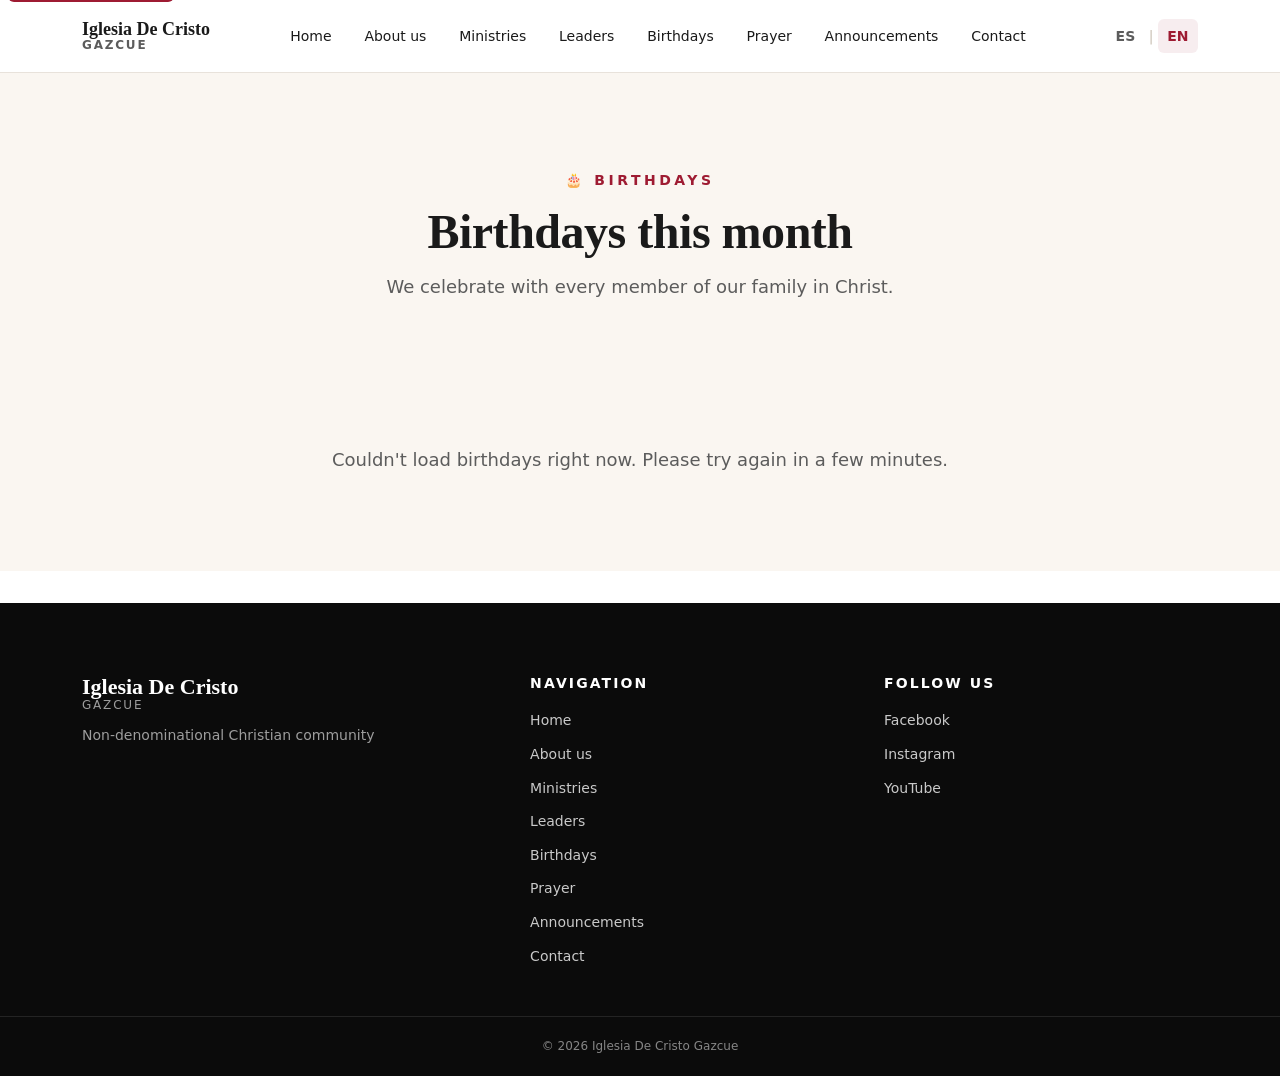
==== commit 7b20c17a: "feat: cierre del proyecto — Netlify Forms en todos los formularios, sección anuncios, página de grac" ====
--- a/cumpleanos.html
+++ b/cumpleanos.html
@@ -6,7 +6,7 @@
   <meta name="description" content="Cumpleaños del mes en la Iglesia De Cristo Gazcue.">
   <meta name="theme-color" content="#9E1B32">
   <meta name="referrer" content="strict-origin-when-cross-origin">
-  <meta http-equiv="Content-Security-Policy" content="default-src 'self'; script-src 'self'; style-src 'self' https://fonts.googleapis.com; font-src 'self' https://fonts.gstatic.com; img-src 'self' data:; frame-src https://www.google.com; connect-src 'self' https://api.github.com; form-action 'self' mailto:; base-uri 'self'; object-src 'none'; upgrade-insecure-requests">
+  <meta http-equiv="Content-Security-Policy" content="default-src 'self'; script-src 'self'; style-src 'self' https://fonts.googleapis.com; font-src 'self' https://fonts.gstatic.com; img-src 'self' data:; frame-src https://www.google.com; connect-src 'self' https://api.github.com https://raw.githubusercontent.com; form-action 'self'; base-uri 'self'; object-src 'none'; upgrade-insecure-requests">
   <meta name="robots" content="noindex, nofollow">
 
   <meta property="og:title" content="Cumpleaños del mes — Iglesia De Cristo Gazcue">
@@ -42,6 +42,7 @@
           <li><a href="lideres.html" data-i18n="nav.leaders">Líderes</a></li>
           <li><a href="cumpleanos.html" data-i18n="nav.birthdays">Cumpleaños</a></li>
           <li><a href="oracion.html" data-i18n="nav.prayer">Oración</a></li>
+          <li><a href="index.html#anuncios" data-i18n="nav.announcements">Anuncios</a></li>
           <li><a href="index.html#contacto" data-i18n="nav.contact">Contacto</a></li>
         </ul>
       </nav>
@@ -93,6 +94,7 @@
           <li><a href="lideres.html" data-i18n="nav.leaders">Líderes</a></li>
           <li><a href="cumpleanos.html" data-i18n="nav.birthdays">Cumpleaños</a></li>
           <li><a href="oracion.html" data-i18n="nav.prayer">Oración</a></li>
+          <li><a href="index.html#anuncios" data-i18n="nav.announcements">Anuncios</a></li>
           <li><a href="index.html#contacto" data-i18n="nav.contact">Contacto</a></li>
         </ul>
       </nav>
--- a/assets/css/styles.css
+++ b/assets/css/styles.css
@@ -176,14 +176,22 @@
 }
 
 /* -------- 4. Header y navegación -------- */
+/* NOTA: backdrop-filter se aplica SOLO en desktop. En mobile el .site-nav
+   usa position: fixed y backdrop-filter en el ancestro lo atraparía como
+   containing block (CSS Filter Effects §2), rompiendo inset/z-index. */
 .site-header {
   position: sticky;
   top: 0;
   z-index: 50;
   background: rgba(255, 255, 255, 0.92);
-  backdrop-filter: saturate(180%) blur(12px);
-  -webkit-backdrop-filter: saturate(180%) blur(12px);
   border-bottom: 1px solid var(--color-border);
+}
+
+@media (min-width: 961px) {
+  .site-header {
+    backdrop-filter: saturate(180%) blur(12px);
+    -webkit-backdrop-filter: saturate(180%) blur(12px);
+  }
 }
 
 .header-inner {
@@ -1197,6 +1205,15 @@
   line-height: 1.6;
 }
 
+/* gracias.html */
+.thanks-page { min-height: 60vh; display: flex; align-items: center; }
+.thanks-icon {
+  font-size: clamp(3.5rem, 8vw, 5rem);
+  line-height: 1;
+  margin: 0 0 1rem;
+}
+.thanks-cta { margin: 2rem 0 0; }
+
 .page-verse {
   font-family: var(--font-serif);
   font-size: 1.15rem;
@@ -1568,6 +1585,8 @@
     padding: 2rem clamp(1rem, 4vw, 2rem);
     border-top: 1px solid var(--color-border);
     overflow-y: auto;
+    z-index: 100;
+    box-shadow: -8px 0 24px rgba(0, 0, 0, 0.08);
   }
   .site-nav.is-open { transform: translateX(0); }
   .site-nav .nav-list {
